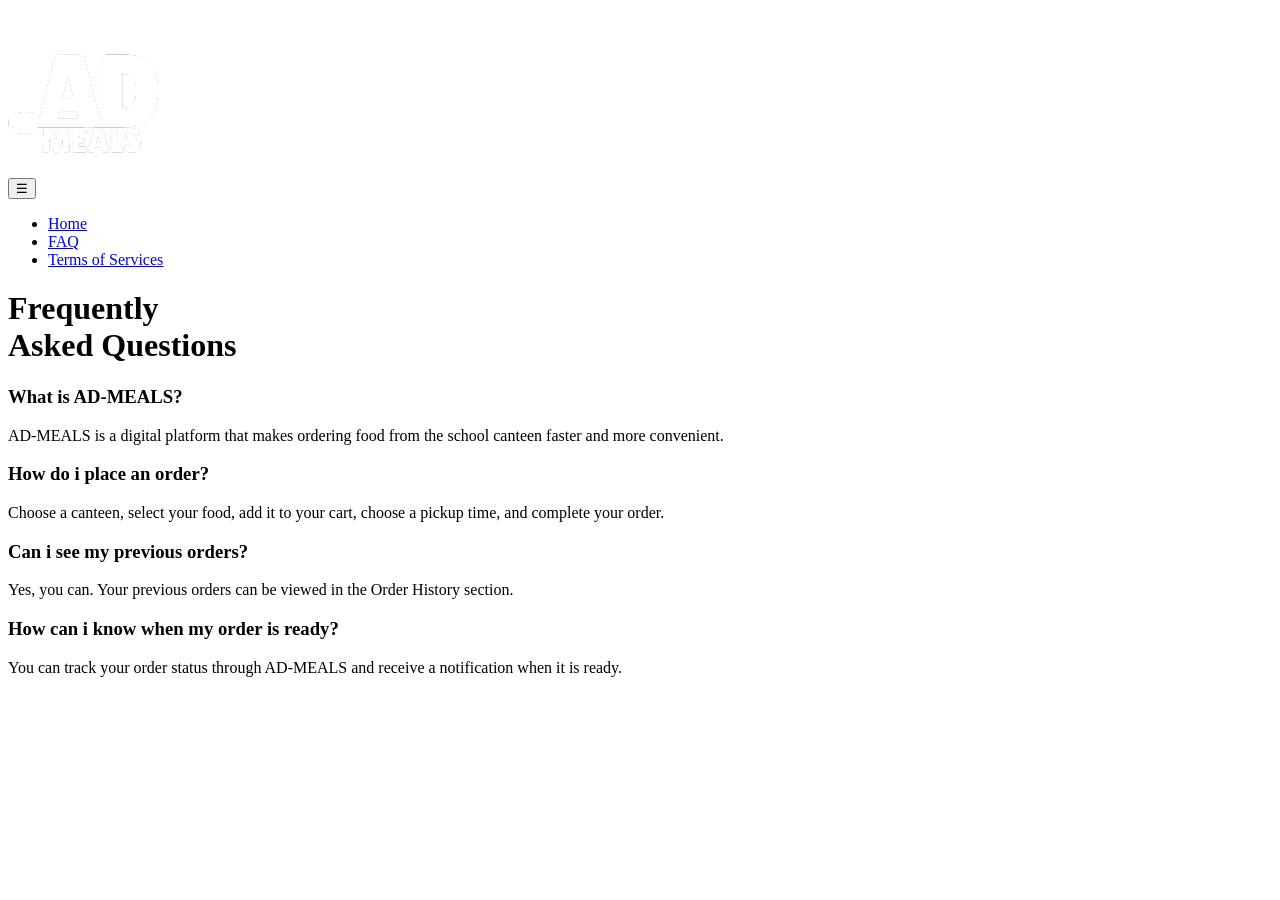
==== faq.html @ 1950a683 "Create faq.html" ====
<!DOCTYPE html>
<html lang="en">
    <head>
        <meta charset="UTF-8">
        <meta name="viewport" content="width=device-width, initial-scale=1.0">
        <title>Frequently Asked Questions</title>
        <link rel="preconnect" href="https://fonts.googleapis.com">
        <link rel="stylesheet" href="faq.css">
        <link href="https://fonts.googleapis.com/css2?family=Poppins:wght@300;400;500;600;700;900&display=swap" rel="stylesheet">
    </head>
    <body>
        <header class="header">
            <nav>
                <div>
                    <img class="logo" src="assets/LOGO (1) 1.png" alt="logo">
                </div>
                <div>
                    <button class="hambuger">☰</button>
                    <ul class="navli">
                        <li><a href="index.html" class="active">Home</a></li>
                        <li><a href="faq.html">FAQ</a></li>
                        <li><a href="tos.html">Terms of Services</a></li>
                    </ul>
                </div>
            </nav>
        </header>

        <main class="faq-container">
        
        <div class="faq-left">
            <h1 class="faq-title">Frequently <br> Asked Questions</h1>
            <div class="illustration-box"></div> <!-- Kotak border oranye -->
        </div>

        
        <div class="faq-right">
            <div class="faq-card">
                <h3>What is AD-MEALS?</h3>
                <p>AD-MEALS is a digital platform that makes ordering food from the school canteen faster and more convenient.</p>
            </div>

            <div class="faq-card">
                <h3>How do i place an order?</h3>
                <p>Choose a canteen, select your food, add it to your cart, choose a pickup time, and complete your order.</p>
            </div>

            <div class="faq-card">
                <h3>Can i see my previous orders?</h3>
                <p>Yes, you can. Your previous orders can be viewed in the Order History section.</p>
            </div>

            <div class="faq-card">
                <h3>How can i know when my order is ready?</h3>
                <p>You can track your order status through AD-MEALS and receive a notification when it is ready.</p>
            </div>
        </div>

    </main>
    </body>
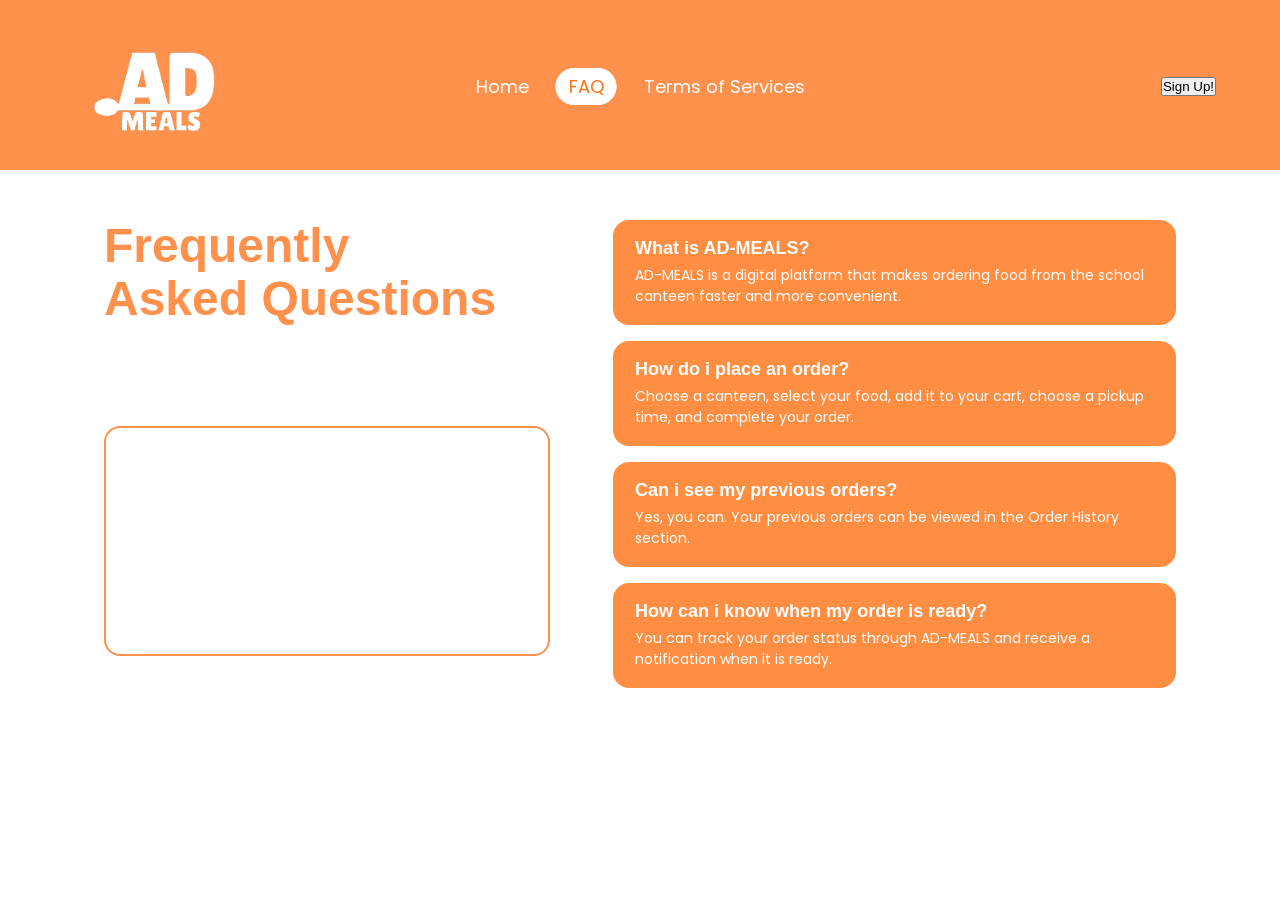
==== commit 7644baba: "Update faq.html" ====
--- a/faq.html
+++ b/faq.html
@@ -17,10 +17,11 @@
                 <div>
                     <button class="hambuger">☰</button>
                     <ul class="navli">
-                        <li><a href="index.html" class="active">Home</a></li>
-                        <li><a href="faq.html">FAQ</a></li>
+                        <li><a href="index.html">Home</a></li>
+                        <li><a href="faq.html" class="active">FAQ</a></li>
                         <li><a href="tos.html">Terms of Services</a></li>
                     </ul>
+                    <a href="register.html"><button class="singup">Sign Up!</button></a>
                 </div>
             </nav>
         </header>
--- a/faq.css
+++ b/faq.css
@@ -0,0 +1,142 @@
+* {
+    box-sizing: border-box;
+    margin: 0;
+    padding: 0;
+}
+
+body {
+    font-family: 'Poppins', sans-serif;
+    background-color: #ffffff;
+    overflow-x: hidden;
+}
+
+.header {
+    background-color: #ff914d;
+    position: -webkit-sticky;
+    position: sticky;
+    top: 0;
+    z-index: 9999;
+    width: 100%;
+}
+
+.logo {
+    max-width: 65%;
+    height: auto;
+    margin: 0px 10px 0px 30px;
+}
+
+nav {
+    display: flex;
+    justify-content: space-between;
+    align-items: center;
+    padding: 15px 5%;
+    position: relative;
+}
+
+.navli {
+    display: flex;
+    list-style: none;
+    gap: 15px;
+    align-items: center;
+    position: absolute;
+    left: 50%;
+    transform: translateX(-50%);
+}
+
+.navli a {
+    text-decoration: none;
+    color: white;
+    font-weight: 400;
+    font-size: 18px;
+    white-space: nowrap;
+    padding: 5px 12px;
+    transition: all 0.3s ease;
+}
+
+.navli a.active {
+    color: #ff7017;
+    background-color: white;
+    border: 1px solid white;
+    border-radius: 19.5px;
+}
+
+.hambuger {
+    display: none;
+    background: none;
+    border: none;
+    color: white;
+    font-size: 1.8rem;
+    cursor: pointer;
+    padding: 5px; 
+}
+
+.faq-container {
+    display: flex;
+    justify-content: space-between;
+    gap: 40px;
+    max-width: 1200px; 
+    margin: 50px auto;
+    padding: 0 5%;
+}
+
+.faq-left {
+    flex: 1;
+}
+
+.faq-title {
+    line-height: 1.1;
+    color: #FF914D;
+    font-weight: 600;
+    font-size: 48px;
+    margin-bottom: 25px;
+}
+
+.illustration-box {
+    border: 2px solid #FF914D;
+    border-radius: 16px;
+    height: 230px;
+    width: 95%;
+    margin-top: 100px;
+}
+
+.faq-right {
+    flex: 1.2;
+    display: flex;
+    flex-direction: column;
+    gap: 16px;
+}
+
+.faq-card {
+    background-color: #ff8e43;
+    color: #ffffff;
+    padding: 18px 22px;
+    border-radius: 16px;
+}
+
+.faq-card h3 {
+    font-size: 18px;
+    font-weight: 600;
+    margin-bottom: 6px;
+}
+
+.faq-card p {
+    font-size: 14px;
+    font-weight: 400;
+    line-height: 1.5;
+}
+
+/* Penyesuaian untuk HP */
+@media (max-width: 768px) {
+    .faq-container {
+        flex-direction: column;
+        margin: 30px auto;
+    }
+
+    .navli {
+        display: none;
+    }
+
+    .hambuger {
+        display: block;
+    }
+}
